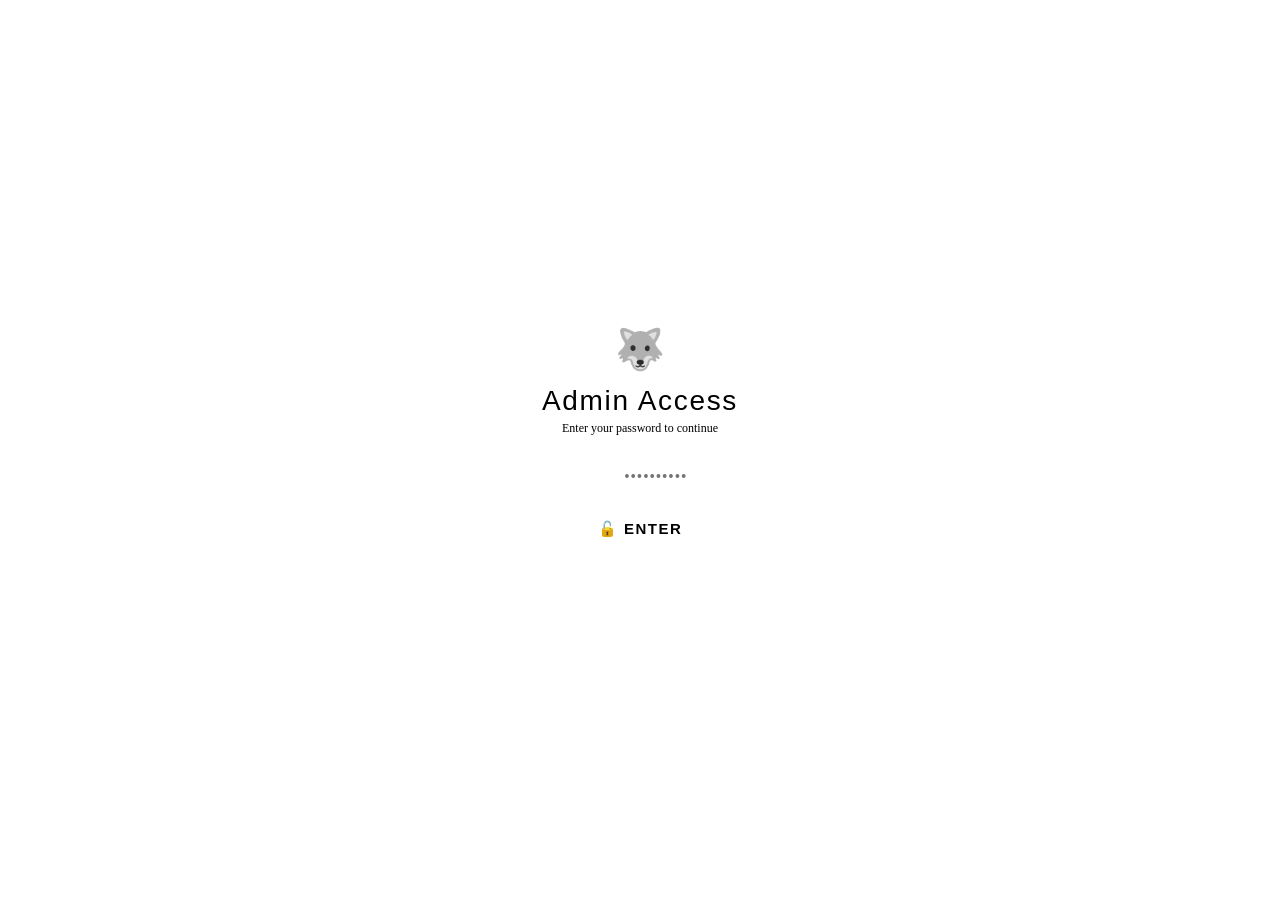
==== admin-1.html @ a43ddf40 "Add files via upload" ====
<!DOCTYPE html>
<html lang="en">
<head>
<meta charset="UTF-8">
<meta name="viewport" content="width=device-width, initial-scale=1.0">
<title>AK Pack — Admin</title>
<link rel="stylesheet" href="style.css">
<style>
html,body{overflow:hidden;height:100%}

/* ── PASSWORD GATE ── */
.gate{position:fixed;inset:0;background:var(--bg);display:flex;align-items:center;justify-content:center;z-index:999}
.gate-box{background:var(--card);border:1px solid var(--border2);border-radius:var(--radius);padding:36px;width:340px;text-align:center;animation:pIn .4s ease}
@keyframes pIn{from{opacity:0;transform:scale(.94)}to{opacity:1;transform:scale(1)}}
.gate-icon{font-size:40px;margin-bottom:12px}
.gate-title{font-family:'Bebas Neue',sans-serif;font-size:28px;letter-spacing:.06em;margin-bottom:4px}
.gate-sub{font-size:12px;color:var(--text2);margin-bottom:20px}
.gate-input{width:100%;background:var(--bg2);border:1px solid var(--border2);border-radius:var(--radius-sm);padding:12px 16px;color:var(--text);font-family:'DM Sans',sans-serif;font-size:14px;outline:none;text-align:center;letter-spacing:.1em;margin-bottom:12px;transition:border-color .2s}
.gate-input:focus{border-color:var(--accent)}
.gate-btn{width:100%;background:var(--accent);color:#000;border:none;padding:12px;border-radius:var(--radius-sm);font-family:'Barlow Condensed',sans-serif;font-size:15px;font-weight:700;letter-spacing:.1em;text-transform:uppercase;cursor:pointer;transition:all .2s;box-shadow:0 0 16px var(--accent-glow)}
.gate-btn:hover{background:#00e6ab;transform:translateY(-1px)}
.gate-err{color:var(--red);font-size:12px;margin-top:8px;height:16px}
@keyframes gShake{0%,100%{transform:translateX(0)}20%{transform:translateX(-8px)}40%{transform:translateX(8px)}60%{transform:translateX(-5px)}80%{transform:translateX(5px)}}
.gate-shake{animation:gShake .4s ease}

/* ── APP ── */
.app{display:flex;height:100vh;position:relative;z-index:1}

/* ── SIDEBAR ── */
.sidebar{width:64px;background:var(--bg2);border-right:1px solid var(--border);display:flex;flex-direction:column;align-items:center;padding:14px 0;gap:4px;flex-shrink:0;z-index:10}
.sb-logo{width:38px;height:38px;background:linear-gradient(135deg,var(--accent),var(--accent2));border-radius:10px;display:flex;align-items:center;justify-content:center;font-size:18px;box-shadow:0 0 14px var(--accent-glow);margin-bottom:14px}
.ni{width:44px;height:44px;border-radius:11px;display:flex;align-items:center;justify-content:center;cursor:pointer;transition:all .2s;font-size:18px;border:none;background:transparent;color:var(--text3)}
.ni:hover{background:var(--card);color:var(--text)}
.ni.on{background:rgba(0,200,150,.15);color:var(--accent);box-shadow:0 0 12px rgba(0,200,150,.12)}
.sb-space{flex:1}

/* ── MAIN ── */
.main{flex:1;display:flex;flex-direction:column;overflow:hidden;min-width:0}

/* ── TOPBAR ── */
.topbar{height:60px;border-bottom:1px solid var(--border);display:flex;align-items:center;justify-content:space-between;padding:0 20px;background:rgba(10,22,40,.8);backdrop-filter:blur(12px);flex-shrink:0}
.page-title{font-family:'Bebas Neue',sans-serif;font-size:22px;letter-spacing:.06em}
.tb-right{display:flex;align-items:center;gap:10px}
.fpills{display:flex;gap:5px}
.fp{padding:5px 11px;border-radius:20px;font-size:11px;font-family:'Barlow Condensed',sans-serif;font-weight:600;letter-spacing:.06em;cursor:pointer;border:1px solid var(--border);color:var(--text3);background:transparent;transition:all .2s}
.fp.on{background:var(--accent);border-color:var(--accent);color:#000;font-weight:700}
.clk{font-family:'Barlow Condensed',sans-serif;font-size:15px;color:var(--text2);display:flex;align-items:center;gap:5px}
.kbtn{background:var(--card);border:1px solid var(--border2);color:var(--text2);padding:6px 12px;border-radius:var(--radius-sm);cursor:pointer;font-family:'Barlow Condensed',sans-serif;font-size:11px;font-weight:600;letter-spacing:.1em;text-transform:uppercase;transition:all .2s;text-decoration:none;display:inline-flex;align-items:center;gap:4px}
.kbtn:hover{border-color:var(--accent);color:var(--accent)}

/* ── PAGE CONTENT ── */
.pg{flex:1;overflow-y:auto;padding:18px;display:none}
.pg.on{display:block}

/* ── DASHBOARD ── */
/* NexusBank-style layout:
   Left (2/3): graph card top | stats row bottom
   Right (1/3): status cards + recent list stacked */
.db-grid{
  display:grid;
  grid-template-columns:1fr 280px;
  grid-template-rows:auto auto;
  gap:14px;
  height:calc(100vh - 60px - 36px);
  min-height:0;
}

.db-left{display:flex;flex-direction:column;gap:14px;min-height:0}
.db-right{display:flex;flex-direction:column;gap:10px;min-height:0;overflow-y:auto}

/* Graph */
.graph-card{background:var(--card);border:1px solid var(--border);border-radius:var(--radius);padding:18px;flex:1;display:flex;flex-direction:column;min-height:0}
.graph-hdr{display:flex;align-items:center;justify-content:space-between;margin-bottom:14px;flex-shrink:0}
.dpills{display:flex;gap:4px}
.dp{padding:3px 8px;border-radius:20px;font-size:9px;font-family:'Barlow Condensed',sans-serif;font-weight:600;letter-spacing:.06em;cursor:pointer;border:1px solid var(--border);color:var(--text3);background:transparent;transition:all .2s}
.dp.on{background:var(--accent);border-color:var(--accent);color:#000;font-weight:700}
.bar-chart{display:flex;align-items:flex-end;gap:5px;flex:1;min-height:0;padding-top:8px}
.bw{flex:1;display:flex;flex-direction:column;align-items:center;gap:3px;height:100%;justify-content:flex-end}
.b{width:100%;border-radius:3px 3px 0 0;background:rgba(124,111,205,.2);transition:height .6s cubic-bezier(.34,1.56,.64,1);cursor:pointer;min-height:3px}
.b.pk{background:var(--purple);box-shadow:0 0 10px rgba(124,111,205,.4)}
.b:hover{background:var(--accent)}
.bl{font-size:8px;color:var(--text3);font-family:'Barlow Condensed',sans-serif;white-space:nowrap}

/* Stats row (check-ins, exits, peak) */
.stats-row{display:grid;grid-template-columns:repeat(3,1fr);gap:14px;flex-shrink:0}
.st-card{background:var(--card);border:1px solid var(--border);border-radius:var(--radius);padding:14px}
.st-val{font-family:'Bebas Neue',sans-serif;font-size:36px;line-height:1;margin-top:4px}

/* Right col cards */
.rc-card{background:var(--card);border:1px solid var(--border);border-radius:var(--radius);padding:14px;flex-shrink:0}
.rc-card.teal-bg{background:var(--teal-card);border-color:rgba(0,200,150,.2)}
.rc-val{font-family:'Bebas Neue',sans-serif;font-size:38px;line-height:1;margin-top:2px}
.rc-card.c-inside .rc-val{color:var(--blue)}
.rc-card.c-active .rc-val{color:var(--accent)}
.rc-card.c-warn .rc-val{color:var(--yellow)}
.rc-card.c-exp .rc-val{color:var(--red)}

/* Recent list */
.recent-card{background:var(--card);border:1px solid var(--border);border-radius:var(--radius);padding:14px;flex:1;display:flex;flex-direction:column;min-height:120px}
.recent-list{display:flex;flex-direction:column;gap:6px;overflow-y:auto;flex:1;margin-top:8px}
.ri{display:flex;align-items:center;gap:8px;padding:7px 8px;border-radius:var(--radius-sm);background:var(--bg2);border:1px solid var(--border)}
.ri-dot{width:7px;height:7px;border-radius:50%;flex-shrink:0}
.ri-info{flex:1;min-width:0}
.ri-name{font-family:'Barlow Condensed',sans-serif;font-size:13px;font-weight:700;white-space:nowrap;overflow:hidden;text-overflow:ellipsis}
.ri-meta{font-size:10px;color:var(--text3)}
.ri-time{font-family:'Barlow Condensed',sans-serif;font-size:11px;color:var(--text3);flex-shrink:0}

/* ── HISTORY ── */
.h-toolbar{display:flex;gap:8px;margin-bottom:14px;flex-wrap:wrap}
.hi{background:var(--card);border:1px solid var(--border);border-radius:var(--radius-sm);padding:8px 12px;color:var(--text);font-family:'DM Sans',sans-serif;font-size:12px;outline:none;transition:border-color .2s}
.hi:focus{border-color:var(--accent)}
.h-grid{display:grid;grid-template-columns:repeat(auto-fill,minmax(220px,1fr));gap:10px}
.hc{background:var(--card);border:1px solid var(--border);border-radius:var(--radius);padding:13px;transition:all .2s}
.hc:hover{border-color:var(--border2);transform:translateY(-2px)}
.hc-top{display:flex;align-items:center;justify-content:space-between;margin-bottom:8px}
.hc-name{font-family:'Barlow Condensed',sans-serif;font-size:15px;font-weight:700}
.hc-row{display:flex;justify-content:space-between;font-size:11px;color:var(--text2);padding:1px 0}

/* ── MEMBERS ── */
.m-grid{display:grid;grid-template-columns:repeat(auto-fill,minmax(260px,1fr));gap:12px}
.mc{background:var(--card);border:1px solid var(--border);border-radius:var(--radius);padding:14px;transition:all .2s}
.mc:hover{border-color:var(--border2);transform:translateY(-2px)}
.mc-top{display:flex;align-items:center;justify-content:space-between;margin-bottom:10px}
.mc-av{width:38px;height:38px;border-radius:50%;background:linear-gradient(135deg,var(--accent),var(--accent2));display:flex;align-items:center;justify-content:center;font-family:'Bebas Neue',sans-serif;font-size:17px;color:#000;flex-shrink:0}
.mc-info{flex:1;margin-left:10px}
.mc-name{font-family:'Barlow Condensed',sans-serif;font-size:15px;font-weight:700}
.mc-id{font-size:11px;color:var(--text3)}
.mc-row{display:flex;justify-content:space-between;font-size:11px;color:var(--text2);padding:2px 0}

/* ── WORKOUT ── */
.wk-toolbar{display:flex;gap:8px;margin-bottom:14px;align-items:center}
.wt{width:100%;border-collapse:separate;border-spacing:0 5px}
.wt th{font-family:'Barlow Condensed',sans-serif;font-size:9px;font-weight:600;letter-spacing:.12em;text-transform:uppercase;color:var(--text3);text-align:left;padding:5px 10px}
.wt td{background:var(--card);padding:10px;font-size:12px;border-top:1px solid var(--border);border-bottom:1px solid var(--border)}
.wt td:first-child{border-left:1px solid var(--border);border-radius:var(--radius-sm) 0 0 var(--radius-sm)}
.wt td:last-child{border-right:1px solid var(--border);border-radius:0 var(--radius-sm) var(--radius-sm) 0}

/* ── SETTINGS ── */
.sw{max-width:560px;display:flex;flex-direction:column;gap:16px}
.ss{background:var(--card);border:1px solid var(--border);border-radius:var(--radius);padding:18px}
.ss-title{font-family:'Barlow Condensed',sans-serif;font-size:13px;font-weight:700;letter-spacing:.1em;text-transform:uppercase;color:var(--text2);margin-bottom:14px;padding-bottom:10px;border-bottom:1px solid var(--border)}
.sf{display:flex;flex-direction:column;gap:5px;margin-bottom:12px}
.sl{font-size:11px;color:var(--text2);font-family:'Barlow Condensed',sans-serif;letter-spacing:.08em;text-transform:uppercase}
.si{background:var(--bg2);border:1px solid var(--border);border-radius:var(--radius-sm);padding:10px 14px;color:var(--text);font-family:'DM Sans',sans-serif;font-size:13px;outline:none;transition:border-color .2s;width:100%}
.si:focus{border-color:var(--accent)}
.sbtn{background:var(--accent);color:#000;border:none;padding:10px 22px;border-radius:var(--radius-sm);font-family:'Barlow Condensed',sans-serif;font-size:13px;font-weight:700;letter-spacing:.08em;text-transform:uppercase;cursor:pointer;transition:all .2s;box-shadow:0 0 14px var(--accent-glow)}
.sbtn:hover{background:#00e6ab;transform:translateY(-1px)}

/* ── NOTIF ── */
.nf-list{display:flex;flex-direction:column;gap:10px}
.nf-item{background:var(--card);border-radius:var(--radius);padding:14px;display:flex;align-items:center;gap:12px}

/* ── MOBILE NAV ── */
.mob-nav{display:none;position:fixed;bottom:0;left:0;right:0;background:var(--bg2);border-top:1px solid var(--border);padding:8px 0 10px;justify-content:space-around;z-index:100}
.mn{display:flex;flex-direction:column;align-items:center;gap:2px;cursor:pointer;padding:5px 10px;border-radius:var(--radius-sm);transition:all .2s;border:none;background:none}
.mn-icon{font-size:18px}
.mn-label{font-size:8px;color:var(--text3);font-family:'Barlow Condensed',sans-serif;letter-spacing:.06em;text-transform:uppercase}
.mn.on .mn-label{color:var(--accent)}

/* ── RESPONSIVE ── */
@media(max-width:1100px){
  .db-grid{grid-template-columns:1fr 240px}
}
@media(max-width:900px){
  .sidebar{display:none}
  .mob-nav{display:flex}
  .pg{padding-bottom:72px}
  .db-grid{grid-template-columns:1fr;height:auto}
  .db-right{display:grid;grid-template-columns:repeat(2,1fr);overflow-y:visible}
  .recent-card{grid-column:1/-1}
  .stats-row{grid-template-columns:1fr 1fr 1fr}
}
@media(max-width:600px){
  .fpills{display:none}
  .topbar{padding:0 14px}
  .pg{padding:12px 12px 72px}
  .db-right{grid-template-columns:1fr 1fr}
  .stats-row{grid-template-columns:1fr 1fr}
  .h-grid{grid-template-columns:1fr 1fr}
  .m-grid{grid-template-columns:1fr}
}
</style>
</head>
<body>

<!-- PASSWORD GATE -->
<div class="gate" id="gate">
  <div class="gate-box">
    <div class="gate-icon">🐺</div>
    <div class="gate-title">Admin Access</div>
    <div class="gate-sub">Enter your password to continue</div>
    <input type="password" class="gate-input" id="gateInput" placeholder="••••••••••" onkeydown="if(event.key==='Enter')checkPw()">
    <button class="gate-btn" onclick="checkPw()">🔓 Enter</button>
    <div class="gate-err" id="gateErr"></div>
  </div>
</div>

<!-- APP -->
<div class="app" id="appWrap" style="display:none">

  <!-- SIDEBAR -->
  <div class="sidebar">
    <div class="sb-logo">🐺</div>
    <button class="ni on" onclick="showPage('dashboard',this)" title="Dashboard">🏠</button>
    <button class="ni" onclick="showPage('history',this)" title="History">📋</button>
    <button class="ni" onclick="showPage('members',this)" title="Members">👥</button>
    <button class="ni" onclick="showPage('workout',this)" title="Training Plans">💪</button>
    <div class="sb-space"></div>
    <button class="ni" onclick="showPage('notifications',this)" title="Notifications">🔔</button>
    <button class="ni" onclick="showPage('settings',this)" title="Settings">⚙️</button>
  </div>

  <!-- MAIN -->
  <div class="main">
    <div class="topbar">
      <div class="page-title" id="pgTitle">Live Monitor</div>
      <div class="tb-right">
        <div class="fpills" id="fpills">
          <button class="fp on" onclick="setFP(this,'today')">Today</button>
          <button class="fp" onclick="setFP(this,'week')">This Week</button>
          <button class="fp" onclick="setFP(this,'month')">This Month</button>
        </div>
        <div class="clk"><span class="live-dot"></span><span id="clk">--:-- --</span></div>
        <a href="index.html" class="kbtn">📱 Kiosk</a>
        <button class="kbtn" onclick="logout()">🔒 Logout</button>
      </div>
    </div>

    <!-- DASHBOARD -->
    <div class="pg on" id="pg-dashboard">
      <div class="db-grid">
        <div class="db-left">
          <!-- Peak Hours Graph -->
          <div class="graph-card">
            <div class="graph-hdr">
              <div class="card-title">📊 Peak Hours</div>
              <div class="dpills">
                <button class="dp on" onclick="setDay(this,'Mon')">Mon</button>
                <button class="dp" onclick="setDay(this,'Tue')">Tue</button>
                <button class="dp" onclick="setDay(this,'Wed')">Wed</button>
                <button class="dp" onclick="setDay(this,'Thu')">Thu</button>
                <button class="dp" onclick="setDay(this,'Fri')">Fri</button>
                <button class="dp" onclick="setDay(this,'Sat')">Sat</button>
              </div>
            </div>
            <div class="bar-chart" id="barChart"></div>
          </div>
          <!-- Stats Row -->
          <div class="stats-row">
            <div class="st-card">
              <div class="card-title">☑️ Check-ins Today</div>
              <div class="st-val" style="color:var(--accent)" id="ciCount">0</div>
            </div>
            <div class="st-card">
              <div class="card-title">🚪 Exits Today</div>
              <div class="st-val" style="color:var(--text2)" id="exCount">0</div>
            </div>
            <div class="st-card">
              <div class="card-title">⏰ Peak Hour</div>
              <div class="st-val" style="color:var(--yellow)" id="pkHour">—</div>
            </div>
          </div>
        </div>

        <!-- RIGHT COL -->
        <div class="db-right">
          <div class="rc-card c-inside teal-bg">
            <div class="card-title" style="display:flex;align-items:center;justify-content:space-between">👥 Inside Now <span class="live-dot"></span></div>
            <div class="rc-val" id="inCount">0</div>
            <div style="font-size:10px;color:var(--text2);margin-top:2px;font-family:'Barlow Condensed',sans-serif;letter-spacing:.06em;text-transform:uppercase">members in gym</div>
          </div>
          <div class="rc-card c-active">
            <div class="card-title">🟢 Active Members</div>
            <div class="rc-val" id="acCount">—</div>
            <div style="font-size:10px;color:var(--text2);margin-top:2px;font-family:'Barlow Condensed',sans-serif;letter-spacing:.06em;text-transform:uppercase">valid memberships</div>
          </div>
          <div class="rc-card c-warn">
            <div class="card-title">🟡 Expiring Soon</div>
            <div class="rc-val" id="waCount">—</div>
            <div style="font-size:10px;color:var(--text2);margin-top:2px;font-family:'Barlow Condensed',sans-serif;letter-spacing:.06em;text-transform:uppercase">within 7 days</div>
          </div>
          <div class="rc-card c-exp">
            <div class="card-title">🔴 Expired</div>
            <div class="rc-val" id="epCount">—</div>
            <div style="font-size:10px;color:var(--text2);margin-top:2px;font-family:'Barlow Condensed',sans-serif;letter-spacing:.06em;text-transform:uppercase">need renewal</div>
          </div>
          <div class="recent-card">
            <div class="card-title">⚡ Recent Activity</div>
            <div class="recent-list" id="recentList"><div style="color:var(--text3);font-size:11px;text-align:center;padding:12px">Loading...</div></div>
          </div>
        </div>
      </div>
    </div>

    <!-- HISTORY -->
    <div class="pg" id="pg-history">
      <div class="h-toolbar">
        <input type="date" class="hi" id="hDate" onchange="filterH()">
        <input type="text" class="hi" id="hSearch" placeholder="Name or ID..." oninput="filterH()" style="flex:1;min-width:120px">
        <select class="hi" id="hStatus" onchange="filterH()">
          <option value="">All</option><option value="Entry">Entry</option><option value="Exit">Exit</option>
        </select>
      </div>
      <div class="h-grid" id="hGrid"><div style="color:var(--text3);text-align:center;padding:40px;grid-column:1/-1">Loading...</div></div>
    </div>

    <!-- MEMBERS -->
    <div class="pg" id="pg-members">
      <div style="display:flex;gap:8px;margin-bottom:14px">
        <input type="text" class="hi" id="mSearch" placeholder="Search members..." oninput="filterM()" style="flex:1">
        <select class="hi" id="mFilter" onchange="filterM()">
          <option value="">All Status</option>
          <option value="active">Active</option>
          <option value="warning">Expiring</option>
          <option value="expired">Expired</option>
        </select>
      </div>
      <div class="m-grid" id="mGrid"><div style="color:var(--text3);text-align:center;padding:40px;grid-column:1/-1">Loading...</div></div>
    </div>

    <!-- WORKOUT -->
    <div class="pg" id="pg-workout">
      <div class="wk-toolbar">
        <input type="text" class="hi" id="wSearch" placeholder="Member ID or Name..." oninput="filterW()" style="width:220px">
        <select class="hi" id="wPlan" onchange="filterW()">
          <option value="">All Plans</option>
          <option value="Beginner">Beginner</option>
          <option value="Intermediate">Intermediate</option>
          <option value="Advanced">Advanced</option>
          <option value="Custom">Custom</option>
        </select>
      </div>
      <div style="overflow-x:auto">
        <table class="wt">
          <thead><tr><th>Member</th><th>Plan</th><th>Day</th><th>Exercise</th><th>Sets</th><th>Reps</th><th>Rest</th><th>Muscle</th><th>Notes</th></tr></thead>
          <tbody id="wBody"><tr><td colspan="9" style="color:var(--text3);text-align:center;padding:40px">Loading...</td></tr></tbody>
        </table>
      </div>
    </div>

    <!-- NOTIFICATIONS -->
    <div class="pg" id="pg-notifications">
      <div class="nf-list" id="nfList"><div style="color:var(--text3);text-align:center;padding:40px">Loading...</div></div>
    </div>

    <!-- SETTINGS -->
    <div class="pg" id="pg-settings">
      <div class="sw">
        <div class="ss">
          <div class="ss-title">⚙️ Google Sheets Config</div>
          <div class="sf"><div class="sl">Spreadsheet ID</div><input type="text" class="si" id="siSheetId" placeholder="Your Google Sheet ID"></div>
          <div class="sf"><div class="sl">Apps Script URL</div><input type="text" class="si" id="siScript" placeholder="Your Apps Script Web App URL"></div>
          <button class="sbtn" onclick="saveSettings()">💾 Save Config</button>
        </div>
        <div class="ss">
          <div class="ss-title">🔐 Admin Password</div>
          <div class="sf"><div class="sl">New Password</div><input type="password" class="si" id="siPw" placeholder="Enter new password"></div>
          <button class="sbtn" onclick="savePw()">🔒 Update Password</button>
        </div>
        <div class="ss">
          <div class="ss-title">📱 Quick Links</div>
          <div style="display:flex;gap:8px;flex-wrap:wrap">
            <a href="index.html" class="kbtn" style="padding:10px 14px">📱 Kiosk</a>
            <a href="live.html" class="kbtn" style="padding:10px 14px">🔴 Live Feed</a>
          </div>
        </div>
      </div>
    </div>
  </div>
</div>

<!-- MOBILE NAV -->
<div class="mob-nav">
  <button class="mn on" onclick="showPage('dashboard',this)"><span class="mn-icon">🏠</span><span class="mn-label">Dashboard</span></button>
  <button class="mn" onclick="showPage('history',this)"><span class="mn-icon">📋</span><span class="mn-label">History</span></button>
  <button class="mn" onclick="showPage('members',this)"><span class="mn-icon">👥</span><span class="mn-label">Members</span></button>
  <button class="mn" onclick="showPage('workout',this)"><span class="mn-icon">💪</span><span class="mn-label">Workout</span></button>
  <button class="mn" onclick="showPage('settings',this)"><span class="mn-icon">⚙️</span><span class="mn-label">Settings</span></button>
</div>

<div class="toast-container" id="tc"></div>

<script>
const SHEET_ID=()=>localStorage.getItem('ak_sheet_id')||'';
const DEF_PW='akpack2025';

/* ── PASSWORD ── */
function checkPw(){
  const val=document.getElementById('gateInput').value;
  const stored=localStorage.getItem('ak_admin_pw')||DEF_PW;
  if(val===stored){
    document.getElementById('gate').style.display='none';
    document.getElementById('appWrap').style.display='flex';
    sessionStorage.setItem('ak_auth','1');
    initApp();
  }else{
    document.getElementById('gateErr').textContent='Incorrect password';
    document.getElementById('gate-box'||document.querySelector('.gate-box')).classList.add('gate-shake');
    setTimeout(()=>document.querySelector('.gate-box').classList.remove('gate-shake'),400);
    document.getElementById('gateInput').value='';
  }
}
function logout(){sessionStorage.removeItem('ak_auth');location.reload();}

// Check if already authed this session
if(sessionStorage.getItem('ak_auth')==='1'){
  document.getElementById('gate').style.display='none';
  document.getElementById('appWrap').style.display='flex';
}

document.getElementById('gateInput').addEventListener('keydown',e=>{if(e.key==='Enter')checkPw();});

/* ── CLOCK ── */
function tick(){
  const n=new Date();let h=n.getHours();const m=String(n.getMinutes()).padStart(2,'0');
  const ap=h>=12?'PM':'AM';h=h%12||12;
  document.getElementById('clk').textContent=`${h}:${m} ${ap}`;
}
tick();setInterval(tick,1000);

/* ── INIT ── */
function initApp(){
  document.getElementById('siSheetId').value=SHEET_ID();
  document.getElementById('siScript').value=localStorage.getItem('ak_script_url')||'';
  renderChart('Mon');
  loadDashboard();
  setInterval(loadDashboard,8000);
}

/* ── PAGE NAV ── */
const titles={dashboard:'Live Monitor',history:'Attendance History',members:'Members',workout:'Training Plans',notifications:'Notifications',settings:'Settings'};
function showPage(name,el){
  document.querySelectorAll('.pg').forEach(p=>p.classList.remove('on'));
  document.querySelectorAll('.ni,.mn').forEach(n=>n.classList.remove('on'));
  document.getElementById('pg-'+name).classList.add('on');
  if(el)el.classList.add('on');
  document.getElementById('pgTitle').textContent=titles[name]||name;
  document.getElementById('fpills').style.display=name==='dashboard'?'flex':'none';
  if(name==='history')loadHistory();
  if(name==='members')loadMembers();
  if(name==='workout')loadWorkout();
  if(name==='notifications')loadNotifs();
}

/* ── FILTER PILLS ── */
function setFP(el,p){document.querySelectorAll('.fp').forEach(f=>f.classList.remove('on'));el.classList.add('on');loadDashboard(p);}

/* ── BAR CHART ── */
const HD={Mon:[2,5,8,12,9,7,6,8,10,14,18,22,19,15,12,8],Tue:[1,4,7,10,8,6,5,7,9,13,17,20,18,14,11,7],Wed:[3,6,9,13,10,8,7,9,11,15,19,23,20,16,13,9],Thu:[2,5,8,11,9,7,6,8,10,14,18,21,19,15,12,8],Fri:[4,7,10,14,11,9,8,10,12,16,20,24,21,17,14,10],Sat:[8,14,20,18,15,12,10,8,7,6,5,4,3,2,1,0]};
const HL=['6A','7A','8A','9A','10A','11A','12P','1P','2P','3P','4P','5P','6P','7P','8P','9P'];
function renderChart(day){
  const d=HD[day]||HD.Mon;const mx=Math.max(...d);
  const c=document.getElementById('barChart');c.innerHTML='';
  const pkIdx=d.indexOf(mx);
  document.getElementById('pkHour').textContent=HL[pkIdx]||'—';
  d.forEach((v,i)=>{
    const w=document.createElement('div');w.className='bw';
    const b=document.createElement('div');b.className='b'+(v===mx?' pk':'');
    b.style.height=`${(v/mx)*100}%`;
    const l=document.createElement('div');l.className='bl';
    l.textContent=i%2===0?HL[i]:'';
    w.appendChild(b);w.appendChild(l);c.appendChild(w);
  });
}
function setDay(el,day){document.querySelectorAll('.dp').forEach(p=>p.classList.remove('on'));el.classList.add('on');renderChart(day);}

/* ── DASHBOARD DATA ── */
function loadDashboard(period='today'){
  const sid=SHEET_ID();
  if(!sid){loadDashboardDemo();return;}
  const cb='akDb_'+Date.now();
  window[cb]=function(data){
    try{
      const rows=data.table.rows||[];
      const today=new Date().toLocaleDateString('en-GB');
      let ci=0,ex=0;const ins=new Set();const recent=[];
      rows.slice().reverse().forEach(r=>{
        const dt=r.c[0]?.f||String(r.c[0]?.v||'');
        const dStr=dt.includes('-')?reverseDateStr(dt):dt;
        const st=r.c[4]?.v||'';
        const id=String(r.c[2]?.v||'');
        const name=r.c[3]?.v||'—';
        const time=r.c[1]?.v||'—';
        if(dStr===today){
          if(st==='Entry'){ci++;ins.add(id);}
          if(st==='Exit'){ex++;ins.delete(id);}
          if(recent.length<8)recent.push({name,time,status:st,id});
        }
      });
      document.getElementById('ciCount').textContent=ci;
      document.getElementById('exCount').textContent=ex;
      document.getElementById('inCount').textContent=ins.size;
      renderRecent(recent);
      console.log('[AK Stats]',{ci,ex,inside:ins.size});
    }catch(e){loadDashboardDemo();}
    delete window[cb];
  };
  const s=document.createElement('script');
  s.src=`https://docs.google.com/spreadsheets/d/${sid}/gviz/tq?sheet=Attendance&tq=select%20*&tqx=responseHandler:${cb}`;
  document.head.appendChild(s);
  loadMemberCounts();
}

function reverseDateStr(s){const p=s.split('-');return p.length===3?`${p[2]}/${p[1]}/${p[0]}`:s;}

function loadDashboardDemo(){
  document.getElementById('ciCount').textContent='24';
  document.getElementById('exCount').textContent='18';
  document.getElementById('inCount').textContent='6';
  document.getElementById('acCount').textContent='142';
  document.getElementById('waCount').textContent='8';
  document.getElementById('epCount').textContent='5';
  renderRecent([
    {name:'John Mathew',time:'06:01 PM',status:'Entry',id:'42'},
    {name:'Sara Ahmed',time:'05:58 PM',status:'Exit',id:'17'},
    {name:'Mike Johnson',time:'05:45 PM',status:'Entry',id:'31'},
    {name:'Riya Patel',time:'05:30 PM',status:'Entry',id:'8'},
    {name:'Omar Hassan',time:'05:15 PM',status:'Exit',id:'55'},
  ]);
}

function renderRecent(items){
  const l=document.getElementById('recentList');
  if(!items.length){l.innerHTML='<div style="color:var(--text3);text-align:center;padding:16px;font-size:11px">No activity today</div>';return;}
  l.innerHTML=items.map(it=>`
    <div class="ri">
      <div class="ri-dot" style="background:${it.status==='Entry'?'var(--accent)':'var(--red)'}"></div>
      <div class="ri-info"><div class="ri-name">${it.name}</div><div class="ri-meta">ID: ${it.id}</div></div>
      <div class="ri-time">${it.time}</div>
    </div>`).join('');
}

function loadMemberCounts(){
  const sid=SHEET_ID();if(!sid)return;
  const cb='akMC_'+Date.now();
  window[cb]=function(data){
    try{
      const rows=data.table.rows||[];
      let ac=0,wa=0,ep=0;
      rows.forEach(r=>{
        const exp=r.c[3]?.f||String(r.c[3]?.v||'');
        const p=exp.split('/');
        if(p.length===3){
          const ed=new Date(p[2],p[1]-1,p[0]);
          const diff=Math.ceil((ed-new Date())/864e5);
          if(diff<=0)ep++;else if(diff<=7)wa++;else ac++;
        }
      });
      document.getElementById('acCount').textContent=ac;
      document.getElementById('waCount').textContent=wa;
      document.getElementById('epCount').textContent=ep;
    }catch(e){}
    delete window[cb];
  };
  const s=document.createElement('script');
  s.src=`https://docs.google.com/spreadsheets/d/${sid}/gviz/tq?sheet=Members&tq=select%20*&tqx=responseHandler:${cb}`;
  document.head.appendChild(s);
}

/* ── HISTORY ── */
let allH=[];
function loadHistory(){
  const sid=SHEET_ID();if(!sid){loadHistoryDemo();return;}
  const cb='akH_'+Date.now();
  window[cb]=function(data){
    try{
      allH=(data.table.rows||[]).slice().reverse().map(r=>({
        date:r.c[0]?.f||String(r.c[0]?.v||'—'),
        time:r.c[1]?.v||'—',id:r.c[2]?.v||'—',
        name:r.c[3]?.v||'—',status:r.c[4]?.v||'—'
      }));renderH(allH);
    }catch(e){loadHistoryDemo();}
    delete window[cb];
  };
  const s=document.createElement('script');
  s.src=`https://docs.google.com/spreadsheets/d/${sid}/gviz/tq?sheet=Attendance&tq=select%20*&tqx=responseHandler:${cb}`;
  document.head.appendChild(s);
}
function loadHistoryDemo(){
  allH=[
    {date:'12/03/2026',time:'06:01 PM',id:'42',name:'John Mathew',status:'Entry'},
    {date:'12/03/2026',time:'05:58 PM',id:'17',name:'Sara Ahmed',status:'Exit'},
    {date:'11/03/2026',time:'07:00 AM',id:'42',name:'John Mathew',status:'Entry'},
  ];renderH(allH);
}
function renderH(records){
  const g=document.getElementById('hGrid');
  if(!records.length){g.innerHTML='<div style="color:var(--text3);text-align:center;padding:40px;grid-column:1/-1">No records found</div>';return;}
  g.innerHTML=records.map(r=>`
    <div class="hc" style="border-color:${r.status==='Entry'?'rgba(0,200,150,.2)':'rgba(224,85,85,.15)'}">
      <div class="hc-top"><div class="hc-name">${r.name}</div><span class="badge ${r.status==='Entry'?'badge-green':'badge-red'}">${r.status}</span></div>
      <div class="hc-row"><span>ID</span><span>#${r.id}</span></div>
      <div class="hc-row"><span>Date</span><span>${r.date}</span></div>
      <div class="hc-row"><span>Time</span><span>${r.time}</span></div>
    </div>`).join('');
}
function filterH(){
  const dv=document.getElementById('hDate').value;
  const sv=document.getElementById('hSearch').value.toLowerCase();
  const stv=document.getElementById('hStatus').value;
  renderH(allH.filter(r=>{
    const md=!dv||r.date===new Date(dv).toLocaleDateString('en-GB');
    const ms=!sv||r.name.toLowerCase().includes(sv)||String(r.id).includes(sv);
    const mst=!stv||r.status===stv;
    return md&&ms&&mst;
  }));
}

/* ── MEMBERS ── */
let allM=[];
function loadMembers(){
  const sid=SHEET_ID();if(!sid){loadMembersDemo();return;}
  const cb='akMembers_'+Date.now();
  window[cb]=function(data){
    try{
      allM=(data.table.rows||[]).map(r=>{
        const exp=r.c[3]?.f||String(r.c[3]?.v||'—');
        const p=exp.split('/');let sc='active',dl='—';
        if(p.length===3){
          const ed=new Date(p[2],p[1]-1,p[0]);
          const diff=Math.ceil((ed-new Date())/864e5);
          dl=diff;if(diff<=0)sc='expired';else if(diff<=7)sc='warning';
        }
        return{name:r.c[0]?.v||'—',contact:r.c[1]?.v||'—',pkg:r.c[2]?.v||'—',exp,id:r.c[6]?.v||'—',sc,dl};
      });renderM(allM);
    }catch(e){loadMembersDemo();}
    delete window[cb];
  };
  const s=document.createElement('script');
  s.src=`https://docs.google.com/spreadsheets/d/${sid}/gviz/tq?sheet=Members&tq=select%20*&tqx=responseHandler:${cb}`;
  document.head.appendChild(s);
}
function loadMembersDemo(){
  allM=[
    {name:'John Mathew',contact:'+971 50 123 4567',pkg:'Monthly',exp:'31/03/2026',id:'42',sc:'active',dl:20},
    {name:'Sara Ahmed',contact:'+971 55 987 6543',pkg:'Monthly',exp:'15/03/2026',id:'17',sc:'warning',dl:4},
    {name:'Mike Johnson',contact:'+971 52 456 7890',pkg:'Quarterly',exp:'30/06/2026',id:'31',sc:'active',dl:111},
    {name:'Riya Patel',contact:'+971 56 321 0987',pkg:'Monthly',exp:'05/03/2026',id:'8',sc:'expired',dl:-6},
  ];renderM(allM);
}
const SC={active:'var(--accent)',warning:'var(--yellow)',expired:'var(--red)'};
const SB={active:'badge-green',warning:'badge-yellow',expired:'badge-red'};
function renderM(members){
  const g=document.getElementById('mGrid');
  if(!members.length){g.innerHTML='<div style="color:var(--text3);text-align:center;padding:40px;grid-column:1/-1">No members found</div>';return;}
  g.innerHTML=members.map(m=>`
    <div class="mc" style="border-color:${SC[m.sc]}22">
      <div class="mc-top">
        <div style="display:flex;align-items:center;flex:1">
          <div class="mc-av">${m.name.charAt(0)}</div>
          <div class="mc-info"><div class="mc-name">${m.name}</div><div class="mc-id">ID: #${m.id}</div></div>
        </div>
        <span class="badge ${SB[m.sc]}">${m.sc}</span>
      </div>
      <div class="mc-row"><span>Package</span><span>${m.pkg}</span></div>
      <div class="mc-row"><span>Expiry</span><span>${m.exp}</span></div>
      <div class="mc-row"><span>Days Left</span><span style="color:${SC[m.sc]}">${m.dl>0?m.dl+' days':'EXPIRED'}</span></div>
      <div class="mc-row"><span>Contact</span><span>${m.contact}</span></div>
    </div>`).join('');
}
function filterM(){
  const sv=document.getElementById('mSearch').value.toLowerCase();
  const fv=document.getElementById('mFilter').value;
  renderM(allM.filter(m=>(!sv||m.name.toLowerCase().includes(sv)||String(m.id).includes(sv))&&(!fv||m.sc===fv)));
}

/* ── WORKOUT ── */
let allW=[];
function loadWorkout(){
  const sid=SHEET_ID();if(!sid){loadWorkoutDemo();return;}
  const cb='akW_'+Date.now();
  window[cb]=function(data){
    try{
      allW=(data.table.rows||[]).map(r=>({
        mid:r.c[0]?.v||'—',name:r.c[1]?.v||'—',plan:r.c[2]?.v||'—',
        day:r.c[4]?.v||'—',ex:r.c[5]?.v||'—',sets:r.c[6]?.v||'—',
        reps:r.c[7]?.v||'—',rest:r.c[8]?.v||'—',muscle:r.c[9]?.v||'—',notes:r.c[10]?.v||''
      }));renderW(allW);
    }catch(e){loadWorkoutDemo();}
    delete window[cb];
  };
  const s=document.createElement('script');
  s.src=`https://docs.google.com/spreadsheets/d/${sid}/gviz/tq?sheet=Workouts&tq=select%20*&tqx=responseHandler:${cb}`;
  document.head.appendChild(s);
}
function loadWorkoutDemo(){
  allW=[
    {mid:'42',name:'John Mathew',plan:'Intermediate',day:'Monday',ex:'Bench Press',sets:'4',reps:'8-12',rest:'90s',muscle:'Chest',notes:'Keep form tight'},
    {mid:'17',name:'Sara Ahmed',plan:'Beginner',day:'Tuesday',ex:'Squats',sets:'3',reps:'15',rest:'60s',muscle:'Legs',notes:'Focus on depth'},
  ];renderW(allW);
}
const PB={Beginner:'badge-green',Intermediate:'badge-yellow',Advanced:'badge-red',Custom:'badge-blue'};
function renderW(wks){
  const b=document.getElementById('wBody');
  if(!wks.length){b.innerHTML='<tr><td colspan="9" style="color:var(--text3);text-align:center;padding:40px">No workouts found</td></tr>';return;}
  b.innerHTML=wks.map(w=>`<tr>
    <td><strong>${w.name}</strong><br><span style="color:var(--text3);font-size:10px">#${w.mid}</span></td>
    <td><span class="badge ${PB[w.plan]||'badge-blue'}">${w.plan}</span></td>
    <td>${w.day}</td><td>${w.ex}</td><td>${w.sets}</td><td>${w.reps}</td><td>${w.rest}</td><td>${w.muscle}</td>
    <td style="color:var(--text3)">${w.notes}</td></tr>`).join('');
}
function filterW(){
  const sv=document.getElementById('wSearch').value.toLowerCase();
  const pv=document.getElementById('wPlan').value;
  renderW(allW.filter(w=>(!sv||w.name.toLowerCase().includes(sv)||String(w.mid).includes(sv))&&(!pv||w.plan===pv)));
}

/* ── NOTIFICATIONS ── */
function loadNotifs(){
  const sid=SHEET_ID();if(!sid){renderNotifs([{name:'Sara Ahmed',id:'17',msg:'Expiring in 4 days',type:'yellow'},{name:'Riya Patel',id:'8',msg:'Expired 6 days ago',type:'red'}]);return;}
  loadMemberCounts();
  const cb='akNf_'+Date.now();
  window[cb]=function(data){
    try{
      const notifs=[];
      (data.table.rows||[]).forEach(r=>{
        const name=r.c[0]?.v||'—';const id=r.c[6]?.v||'—';
        const exp=r.c[3]?.f||String(r.c[3]?.v||'');
        const p=exp.split('/');
        if(p.length===3){
          const ed=new Date(p[2],p[1]-1,p[0]);
          const diff=Math.ceil((ed-new Date())/864e5);
          if(diff<=0)notifs.push({name,id,msg:`Expired ${Math.abs(diff)} days ago`,type:'red'});
          else if(diff<=7)notifs.push({name,id,msg:`Expiring in ${diff} days`,type:'yellow'});
        }
      });
      renderNotifs(notifs);
    }catch(e){}
    delete window[cb];
  };
  const s=document.createElement('script');
  s.src=`https://docs.google.com/spreadsheets/d/${sid}/gviz/tq?sheet=Members&tq=select%20*&tqx=responseHandler:${cb}`;
  document.head.appendChild(s);
}
function renderNotifs(items){
  const l=document.getElementById('nfList');
  if(!items.length){l.innerHTML='<div style="text-align:center;padding:40px;color:var(--text3)">🎉 All memberships are good!</div>';return;}
  const C={red:'var(--red)',yellow:'var(--yellow)'};
  l.innerHTML=items.map(n=>`
    <div class="nf-item" style="border:1px solid ${C[n.type]}33">
      <div style="font-size:20px">${n.type==='red'?'🔴':'🟡'}</div>
      <div style="flex:1"><div style="font-family:'Barlow Condensed',sans-serif;font-size:15px;font-weight:700">${n.name}</div><div style="font-size:11px;color:${C[n.type]};margin-top:2px">${n.msg}</div></div>
      <div style="font-size:11px;color:var(--text3)">ID: #${n.id}</div>
    </div>`).join('');
}

/* ── SETTINGS ── */
function saveSettings(){
  localStorage.setItem('ak_sheet_id',document.getElementById('siSheetId').value.trim());
  localStorage.setItem('ak_script_url',document.getElementById('siScript').value.trim());
  toast('✅ Config saved! Refresh to apply.','success');
}
function savePw(){
  const pw=document.getElementById('siPw').value;
  if(!pw){toast('Enter a password','error');return;}
  localStorage.setItem('ak_admin_pw',pw);
  toast('✅ Password updated!','success');
}

function toast(msg,type='success'){const t=document.createElement('div');t.className=`toast ${type}`;t.textContent=msg;document.getElementById('tc').appendChild(t);setTimeout(()=>t.remove(),3000);}

// Init if already authed
if(sessionStorage.getItem('ak_auth')==='1')initApp();
</script>
</body>
</html>
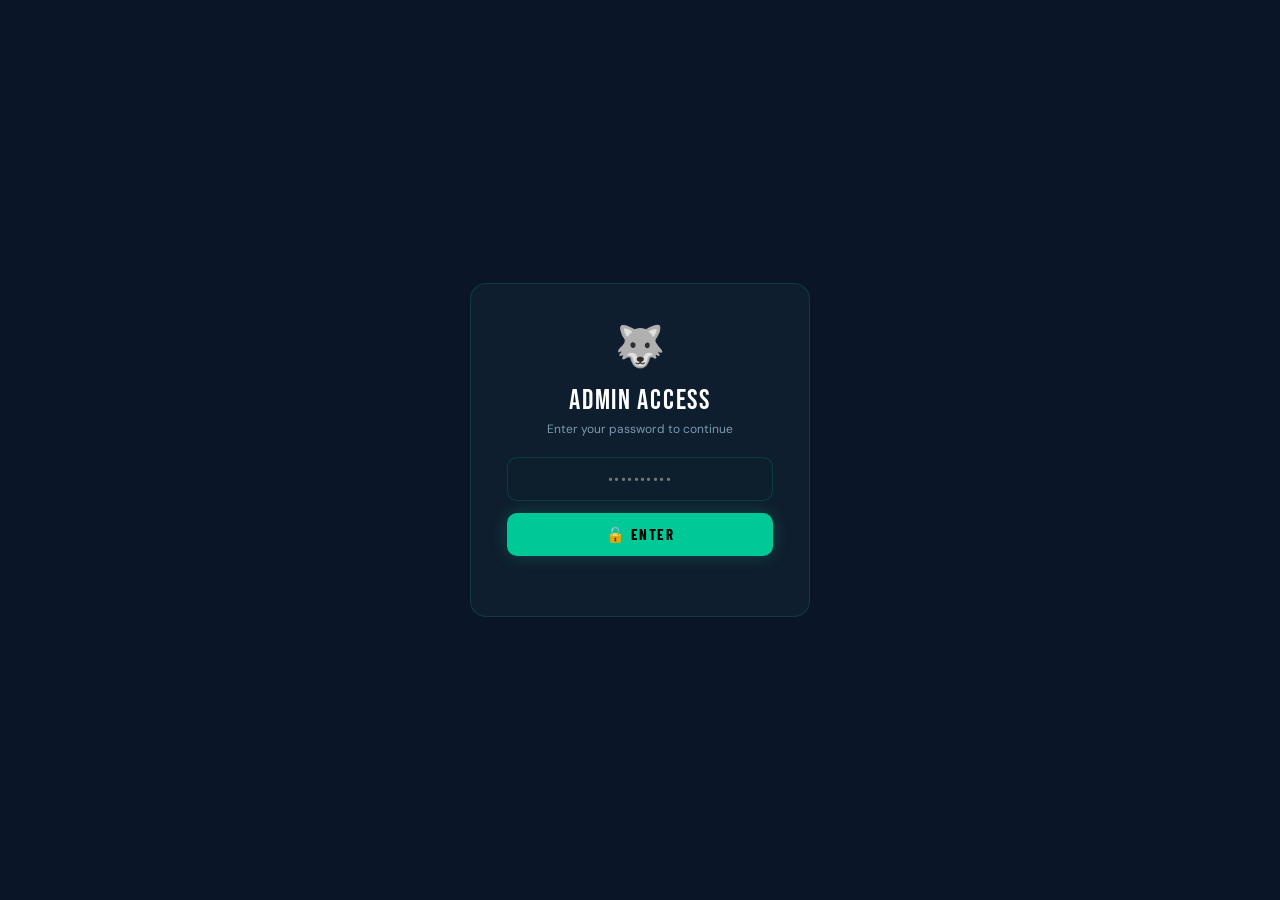
==== commit e2bfe1db: "Add files via upload" ====
--- a/admin-1.html
+++ b/admin-1.html
@@ -6,7 +6,7 @@
 <title>AK Pack — Admin</title>
 <link rel="stylesheet" href="style.css">
 <style>
-html,body{overflow:hidden;height:100%}
+html,body{height:100%}
 
 /* ── PASSWORD GATE ── */
 .gate{position:fixed;inset:0;background:var(--bg);display:flex;align-items:center;justify-content:center;z-index:999}
@@ -27,7 +27,7 @@
 .app{display:flex;height:100vh;position:relative;z-index:1}
 
 /* ── SIDEBAR ── */
-.sidebar{width:64px;background:var(--bg2);border-right:1px solid var(--border);display:flex;flex-direction:column;align-items:center;padding:14px 0;gap:4px;flex-shrink:0;z-index:10}
+.sidebar{width:64px;background:var(--bg2);border-right:1px solid var(--border);display:flex;flex-direction:column;align-items:center;padding:14px 0;gap:4px;flex-shrink:0;z-index:10;overflow-y:auto}
 .sb-logo{width:38px;height:38px;background:linear-gradient(135deg,var(--accent),var(--accent2));border-radius:10px;display:flex;align-items:center;justify-content:center;font-size:18px;box-shadow:0 0 14px var(--accent-glow);margin-bottom:14px}
 .ni{width:44px;height:44px;border-radius:11px;display:flex;align-items:center;justify-content:center;cursor:pointer;transition:all .2s;font-size:18px;border:none;background:transparent;color:var(--text3)}
 .ni:hover{background:var(--card);color:var(--text)}
@@ -61,7 +61,7 @@
   grid-template-columns:1fr 280px;
   grid-template-rows:auto auto;
   gap:14px;
-  height:calc(100vh - 60px - 36px);
+  min-height:0;
   min-height:0;
 }
 
@@ -161,7 +161,7 @@
 @media(max-width:1100px){
   .db-grid{grid-template-columns:1fr 240px}
 }
-@media(max-width:900px){
+@media(max-width:900px){.pg{overflow-y:auto!important;}
   .sidebar{display:none}
   .mob-nav{display:flex}
   .pg{padding-bottom:72px}
@@ -381,8 +381,49 @@
 <div class="toast-container" id="tc"></div>
 
 <script>
-const SHEET_ID=()=>localStorage.getItem('ak_sheet_id')||'';
+const SHEET_ID=()=>localStorage.getItem('ak_sheet_id')||'1Vo8k_hEm6OrJt-Bqf1T8vxcMH4_U9DoXkxsJPt9lKsw';
+const SCRIPT_URL=()=>localStorage.getItem('ak_script_url')||'https://script.google.com/macros/s/AKfycbymq_VgX869A9OD-U97sQwDlq2HT_RsX1IxPybyuq1KjHqyLgN905FA2VWyqYZ9Fx8T/exec';
 const DEF_PW='akpack2025';
+
+/* ── SHARED HELPERS ── */
+function parseTime(cell){
+  if(!cell)return'—';
+  const f=String(cell.f||'');
+  if(f&&!f.includes('Date(')&&!f.includes('1899'))return f;
+  const v=cell.v;
+  if(v===null||v===undefined)return'—';
+  if(typeof v==='number'){
+    const ts=Math.round(v*86400);const h=Math.floor(ts/3600)%24;const m=Math.floor((ts%3600)/60);
+    const ap=h>=12?'PM':'AM';const h12=h%12||12;
+    return String(h12).padStart(2,'0')+':'+String(m).padStart(2,'0')+' '+ap;
+  }
+  const s=String(v);const mt=s.match(/Date\(\d+,\d+,\d+,(\d+),(\d+)/);
+  if(mt){const h=parseInt(mt[1]);const m=parseInt(mt[2]);const ap=h>=12?'PM':'AM';const h12=h%12||12;return String(h12).padStart(2,'0')+':'+String(m).padStart(2,'0')+' '+ap;}
+  return s||'—';
+}
+function parseDate(cell){
+  if(!cell)return'';
+  const f=String(cell.f||'');const v=cell.v;
+  if(f&&!f.includes('Date(')&&!f.includes('1899')){
+    let s=f.replace(/-/g,'/').replace(/\./g,'/');
+    if(/^\d{4}\/\d{2}\/\d{2}$/.test(s)){const p=s.split('/');s=p[2]+'/'+p[1]+'/'+p[0];}
+    return s;
+  }
+  if(typeof v==='number'){const d=new Date(Math.round((v-25569)*86400*1000));return d.toLocaleDateString('en-GB');}
+  return'';
+}
+function parseExpiry(raw){
+  if(!raw)return{display:'—',sc:'active',daysLeft:'—'};
+  let s=String(raw).replace(/-/g,'/').replace(/\./g,'/');
+  if(/^\d{4}\/\d{2}\/\d{2}$/.test(s)){const p=s.split('/');s=p[2]+'/'+p[1]+'/'+p[0];}
+  const parts=s.split('/');
+  if(parts.length!==3)return{display:s,sc:'active',daysLeft:'—'};
+  const ed=new Date(parseInt(parts[2]),parseInt(parts[1])-1,parseInt(parts[0]));
+  const now=new Date();now.setHours(0,0,0,0);
+  const diff=Math.ceil((ed-now)/864e5);
+  return{display:s,sc:diff<=0?'expired':diff<=7?'warning':'active',daysLeft:diff<=0?0:diff};
+}
+
 
 /* ── PASSWORD ── */
 function checkPw(){
@@ -475,17 +516,16 @@
       const today=new Date().toLocaleDateString('en-GB');
       let ci=0,ex=0;const ins=new Set();const recent=[];
       rows.slice().reverse().forEach(r=>{
-        const dt=r.c[0]?.f||String(r.c[0]?.v||'');
-        const dStr=dt.includes('-')?reverseDateStr(dt):dt;
-        const st=r.c[4]?.v||'';
-        const id=String(r.c[2]?.v||'');
-        const name=r.c[3]?.v||'—';
-        const time=r.c[1]?.v||'—';
-        if(dStr===today){
-          if(st==='Entry'){ci++;ins.add(id);}
-          if(st==='Exit'){ex++;ins.delete(id);}
-          if(recent.length<8)recent.push({name,time,status:st,id});
-        }
+        const dt=parseDate(r.c[0]);
+        if(dt!==today)return;
+        const id=String(r.c[1]?.v||'').trim();
+        const name=r.c[2]?.v||'—';
+        const checkIn=parseTime(r.c[3]);
+        const checkOut=r.c[4]?.v||r.c[4]?.f||'';
+        const hasCheckOut=checkOut&&checkOut.trim()!=='';
+        ci++;
+        if(!hasCheckOut)ins.add(id); else ins.delete(id);
+        if(recent.length<8)recent.push({name,time:checkIn,status:hasCheckOut?'Exit':'Entry',id});
       });
       document.getElementById('ciCount').textContent=ci;
       document.getElementById('exCount').textContent=ex;
@@ -501,7 +541,7 @@
   loadMemberCounts();
 }
 
-function reverseDateStr(s){const p=s.split('-');return p.length===3?`${p[2]}/${p[1]}/${p[0]}`:s;}
+
 
 function loadDashboardDemo(){
   document.getElementById('ciCount').textContent='24';
@@ -524,7 +564,7 @@
   if(!items.length){l.innerHTML='<div style="color:var(--text3);text-align:center;padding:16px;font-size:11px">No activity today</div>';return;}
   l.innerHTML=items.map(it=>`
     <div class="ri">
-      <div class="ri-dot" style="background:${it.status==='Entry'?'var(--accent)':'var(--red)'}"></div>
+      <div class="ri-dot" style="background:${it.status==='Exit'||it.status==='Completed'?'var(--text2)':'var(--accent)'}"></div>
       <div class="ri-info"><div class="ri-name">${it.name}</div><div class="ri-meta">ID: ${it.id}</div></div>
       <div class="ri-time">${it.time}</div>
     </div>`).join('');
@@ -538,13 +578,10 @@
       const rows=data.table.rows||[];
       let ac=0,wa=0,ep=0;
       rows.forEach(r=>{
-        const exp=r.c[3]?.f||String(r.c[3]?.v||'');
-        const p=exp.split('/');
-        if(p.length===3){
-          const ed=new Date(p[2],p[1]-1,p[0]);
-          const diff=Math.ceil((ed-new Date())/864e5);
-          if(diff<=0)ep++;else if(diff<=7)wa++;else ac++;
-        }
+        const expRaw=r.c[3]?.f||String(r.c[3]?.v||'');
+        if(!expRaw||expRaw==='Package Validity')return;
+        const ex=parseExpiry(expRaw);
+        if(ex.sc==='expired')ep++;else if(ex.sc==='warning')wa++;else ac++;
       });
       document.getElementById('acCount').textContent=ac;
       document.getElementById('waCount').textContent=wa;
@@ -564,11 +601,18 @@
   const cb='akH_'+Date.now();
   window[cb]=function(data){
     try{
-      allH=(data.table.rows||[]).slice().reverse().map(r=>({
-        date:r.c[0]?.f||String(r.c[0]?.v||'—'),
-        time:r.c[1]?.v||'—',id:r.c[2]?.v||'—',
-        name:r.c[3]?.v||'—',status:r.c[4]?.v||'—'
-      }));renderH(allH);
+      allH=(data.table.rows||[]).slice().reverse().map(r=>{
+        const checkIn=parseTime(r.c[3]);
+        const checkOut=r.c[4]?.v||r.c[4]?.f||'';
+        const hasOut=checkOut&&checkOut.trim()!=='';
+        return{
+          date:parseDate(r.c[0])||'—',
+          checkIn,checkOut:hasOut?parseTime(r.c[4]):'—',
+          id:String(r.c[1]?.v||'—'),
+          name:r.c[2]?.v||'—',
+          status:hasOut?'Completed':'Active'
+        };
+      }).filter(r=>r.name!=='Client name');renderH(allH);
     }catch(e){loadHistoryDemo();}
     delete window[cb];
   };
@@ -587,11 +631,12 @@
   const g=document.getElementById('hGrid');
   if(!records.length){g.innerHTML='<div style="color:var(--text3);text-align:center;padding:40px;grid-column:1/-1">No records found</div>';return;}
   g.innerHTML=records.map(r=>`
-    <div class="hc" style="border-color:${r.status==='Entry'?'rgba(0,200,150,.2)':'rgba(224,85,85,.15)'}">
-      <div class="hc-top"><div class="hc-name">${r.name}</div><span class="badge ${r.status==='Entry'?'badge-green':'badge-red'}">${r.status}</span></div>
+    <div class="hc" style="border-color:${r.status==='Completed'?'rgba(0,200,150,.2)':'rgba(74,158,255,.15)'}">
+      <div class="hc-top"><div class="hc-name">${r.name}</div><span class="badge ${r.status==='Completed'?'badge-green':'badge-blue'}">${r.status}</span></div>
       <div class="hc-row"><span>ID</span><span>#${r.id}</span></div>
       <div class="hc-row"><span>Date</span><span>${r.date}</span></div>
-      <div class="hc-row"><span>Time</span><span>${r.time}</span></div>
+      <div class="hc-row"><span>Check In</span><span style="color:var(--accent)">${r.checkIn}</span></div>
+      <div class="hc-row"><span>Check Out</span><span style="color:var(--text2)">${r.checkOut}</span></div>
     </div>`).join('');
 }
 function filterH(){
@@ -614,15 +659,12 @@
   window[cb]=function(data){
     try{
       allM=(data.table.rows||[]).map(r=>{
-        const exp=r.c[3]?.f||String(r.c[3]?.v||'—');
-        const p=exp.split('/');let sc='active',dl='—';
-        if(p.length===3){
-          const ed=new Date(p[2],p[1]-1,p[0]);
-          const diff=Math.ceil((ed-new Date())/864e5);
-          dl=diff;if(diff<=0)sc='expired';else if(diff<=7)sc='warning';
-        }
-        return{name:r.c[0]?.v||'—',contact:r.c[1]?.v||'—',pkg:r.c[2]?.v||'—',exp,id:r.c[6]?.v||'—',sc,dl};
-      });renderM(allM);
+        const expRaw=r.c[3]?.f||String(r.c[3]?.v||'—');
+        const ex=parseExpiry(expRaw);
+        const name=r.c[0]?.v||'—';
+        if(name==='Client name')return null; // skip header row
+        return{name,contact:r.c[1]?.v||'—',pkg:r.c[2]?.v||'—',exp:ex.display,id:String(r.c[6]?.v||'—'),sc:ex.sc,dl:ex.daysLeft};
+      }).filter(Boolean);renderM(allM);
     }catch(e){loadMembersDemo();}
     delete window[cb];
   };
@@ -654,7 +696,7 @@
       </div>
       <div class="mc-row"><span>Package</span><span>${m.pkg}</span></div>
       <div class="mc-row"><span>Expiry</span><span>${m.exp}</span></div>
-      <div class="mc-row"><span>Days Left</span><span style="color:${SC[m.sc]}">${m.dl>0?m.dl+' days':'EXPIRED'}</span></div>
+      <div class="mc-row"><span>Days Left</span><span style="color:${SC[m.sc]}">${m.dl==='—'?'—':m.dl>0?m.dl+' days':'EXPIRED'}</span></div>
       <div class="mc-row"><span>Contact</span><span>${m.contact}</span></div>
     </div>`).join('');
 }
--- a/style.css
+++ b/style.css
@@ -0,0 +1,69 @@
+@import url('https://fonts.googleapis.com/css2?family=Bebas+Neue&family=Barlow+Condensed:wght@400;500;600;700&family=DM+Sans:wght@300;400;500;600&display=swap');
+
+:root {
+  --bg:        #0A1628;
+  --bg2:       #0D1F2D;
+  --bg3:       #112233;
+  --card:      #0F1E2E;
+  --card2:     #142030;
+  --accent:    #00C896;
+  --accent2:   #00A87A;
+  --accent-glow: rgba(0,200,150,0.25);
+  --teal-card: linear-gradient(135deg,#0D3A2E,#0F4A38);
+  --purple:    #7C6FCD;
+  --yellow:    #F5C842;
+  --red:       #E05555;
+  --blue:      #4A9EFF;
+  --text:      #FFFFFF;
+  --text2:     #7A9BB0;
+  --text3:     #3A5A6A;
+  --border:    rgba(0,200,150,0.08);
+  --border2:   rgba(0,200,150,0.18);
+  --radius:    16px;
+  --radius-sm: 10px;
+  --sidebar:   64px;
+  --topbar:    60px;
+}
+
+*{margin:0;padding:0;box-sizing:border-box}
+html,body{height:100%;overflow:hidden}
+body{background:var(--bg);color:var(--text);font-family:'DM Sans',sans-serif;font-size:14px}
+
+body::before{
+  content:'';position:fixed;inset:0;
+  background-image:linear-gradient(rgba(0,200,150,0.02) 1px,transparent 1px),linear-gradient(90deg,rgba(0,200,150,0.02) 1px,transparent 1px);
+  background-size:48px 48px;pointer-events:none;z-index:0;
+}
+
+/* Ambient glow top right */
+body::after{
+  content:'';position:fixed;top:-200px;right:-200px;
+  width:600px;height:600px;border-radius:50%;
+  background:radial-gradient(circle,rgba(0,200,150,0.06) 0%,transparent 70%);
+  pointer-events:none;z-index:0;
+}
+
+.card{background:var(--card);border:1px solid var(--border);border-radius:var(--radius);padding:16px;position:relative;overflow:hidden;transition:border-color .2s,box-shadow .2s}
+.card:hover{border-color:var(--border2)}
+.card-title{font-family:'Barlow Condensed',sans-serif;font-size:11px;font-weight:600;letter-spacing:.12em;text-transform:uppercase;color:var(--text2);margin-bottom:6px}
+
+.badge{display:inline-flex;align-items:center;gap:4px;padding:3px 9px;border-radius:20px;font-size:10px;font-weight:600;letter-spacing:.06em;text-transform:uppercase}
+.badge-green{background:rgba(0,200,150,.15);color:var(--accent);border:1px solid rgba(0,200,150,.2)}
+.badge-yellow{background:rgba(245,200,66,.15);color:var(--yellow);border:1px solid rgba(245,200,66,.2)}
+.badge-red{background:rgba(224,85,85,.15);color:var(--red);border:1px solid rgba(224,85,85,.2)}
+.badge-blue{background:rgba(74,158,255,.15);color:var(--blue);border:1px solid rgba(74,158,255,.2)}
+
+::-webkit-scrollbar{width:3px}
+::-webkit-scrollbar-track{background:transparent}
+::-webkit-scrollbar-thumb{background:var(--border2);border-radius:2px}
+
+.toast-container{position:fixed;bottom:20px;right:20px;z-index:9999;display:flex;flex-direction:column;gap:8px}
+.toast{background:var(--card2);border:1px solid var(--border2);border-radius:var(--radius-sm);padding:12px 16px;font-size:13px;animation:toastIn .3s ease;max-width:280px}
+.toast.error{border-color:var(--red);color:var(--red)}
+.toast.success{border-color:var(--accent);color:var(--accent)}
+@keyframes toastIn{from{opacity:0;transform:translateX(16px)}to{opacity:1;transform:translateX(0)}}
+
+.live-dot{width:7px;height:7px;border-radius:50%;background:var(--accent);display:inline-block;animation:livePulse 1.5s infinite}
+@keyframes livePulse{0%,100%{opacity:1;box-shadow:0 0 0 0 rgba(0,200,150,.4)}50%{opacity:.7;box-shadow:0 0 0 5px rgba(0,200,150,0)}}
+
+@media(max-width:600px){body{overflow:auto};:root{--sidebar:0px}}
